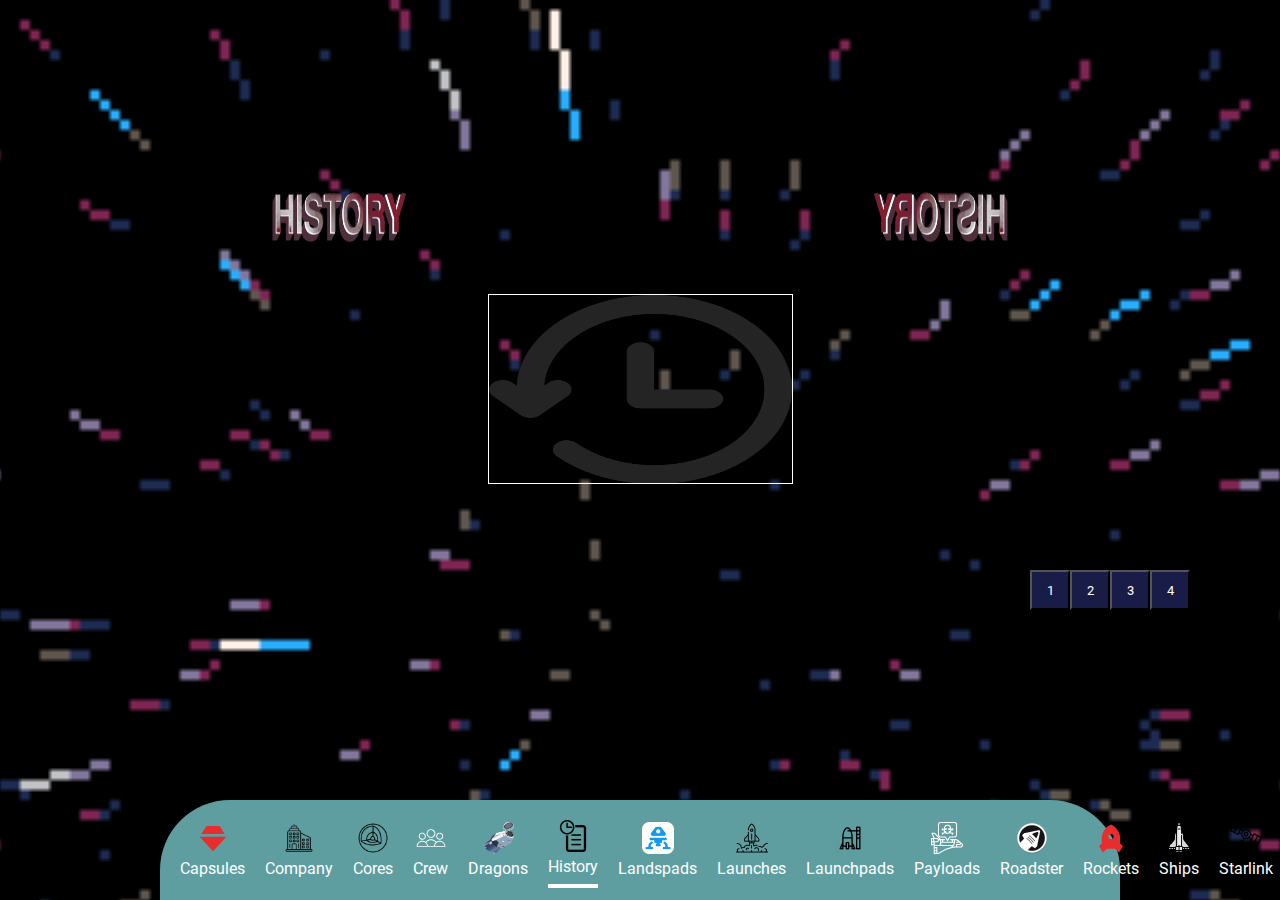
==== views/history.html @ d70baf5b "feat: :sparkles: History title and buttons" ====
<!DOCTYPE html>
<html lang="sp">

<head>
    <meta charset="UTF-8">
    <meta name="viewport" content="width=device-width, initial-scale=1.0">
    <title>Core</title>
    <link rel="stylesheet" href="../css/style.css">
    <script type="module" src="../js/module/history/main.js" defer></script>
</head>

<body>
    <header class="header_title" id="title">
        <!-- <h1>Capsules</h1> -->
    </header>
    <main class="main_information_space_x" id="main">
        <div class="container_main_nav_description" id="container_main_nav_description">        
            <!-- <nav class="main_nav_description" id="nav_main">
                <div class="description_item" id="description_item">
                    <div class="images_nav_left_div" id="div_images_left">
                        <img src="storage/images/icons/grey_check.svg">
                    </div>
                    <div class="information_about_left" id="nav_left_div">
                        <h3>ALL SYSTEMS CHECK</h3>
                        <small>Normal</small>
                    </div>
                </div>
            </nav>
            <nav class="main_nav_description" id="nav_main">
                <div class="description_item" id="description_item">
                    <div class="images_nav_left_div" id="div_images_left">
                        <img src="storage/images/icons/grey_check.svg">
                    </div>
                    <div class="information_about_left" id="nav_left_div">
                        <h3>ALL SYSTEMS CHECK</h3>
                        <small>Normal</small>
                    </div>
                </div>
            </nav>
            <nav class="main_nav_description" id="nav_main">
                <div class="description_item" id="description_item">
                    <div class="images_nav_left_div" id="div_images_left">
                        <img src="storage/images/icons/grey_check.svg">
                    </div>
                    <div class="information_about_left" id="nav_left_div">
                        <h3>ALL SYSTEMS CHECK</h3>
                        <small>Normal</small>
                    </div>
                </div>
            </nav>
            <nav class="main_nav_description" id="nav_main">
                <div class="description_item" id="description_item">
                    <div class="images_nav_left_div" id="div_images_left">
                        <img src="storage/images/icons/grey_check.svg">
                    </div>
                    <div class="information_about_left" id="nav_left_div">
                        <h3>ALL SYSTEMS CHECK</h3>
                        <small>Normal</small>
                    </div>
                </div>
            </nav>
            <nav class="main_nav_description" id="nav_main">
                <div class="description_item" id="description_item">
                    <div class="images_nav_left_div" id="div_images_left">
                        <img src="storage/images/icons/orange_check.svg">
                    </div>
                    <div class="information_about_left" id="nav_left_div">
                        <h3>ALL SYSTEMS CHECK</h3>
                        <small>Normal</small>
                    </div>
                </div>
            </nav>
            <nav class="main_nav_description" id="nav_main">
                <div class="description_item" id="description_item">
                    <div class="images_nav_left_div" id="div_images_left">
                        <img src="storage/images/icons/grey_check.svg">
                    </div>
                    <div class="information_about_left" id="nav_left_div">
                        <h3>ALL SYSTEMS CHECK</h3>
                        <small>Normal</small>
                    </div>
                </div>
            </nav>
            <nav class="main_nav_description" id="nav_main">
                <div class="description_item" id="description_item">
                    <div class="images_nav_left_div" id="div_images_left">
                        <img src="storage/images/icons/grey_check.svg">
                    </div>
                    <div class="information_about_left" id="nav_left_div">
                        <h3>ALL SYSTEMS CHECK</h3>
                        <small>Normal</small>
                    </div>
                </div>
            </nav>
            <nav class="main_nav_description" id="nav_main">
                <div class="description_item" id="description_item">
                    <div class="images_nav_left_div" id="div_images_left">
                        <img src="storage/images/icons/green_check.svg">
                    </div>
                    <div class="information_about_left" id="nav_left_div">
                        <h3>ALL SYSTEMS CHECK</h3>
                        <small>Normal</small>
                    </div>
                </div>
            </nav>
            <nav class="main_nav_description" id="nav_main">
                <div class="description_item" id="description_item">
                    <div class="images_nav_left_div" id="div_images_left">
                        <img src="storage/images/icons/grey_check.svg">
                    </div>
                    <div class="information_about_left" id="nav_left_div">
                        <h3>ALL SYSTEMS CHECK</h3>
                        <small>Normal</small>
                    </div>
                </div>
            </nav>
            <nav class="main_nav_description" id="nav_main">
                <div class="description_item" id="description_item">
                    <div class="images_nav_left_div" id="div_images_left">
                        <img src="storage/images/icons/grey_check.svg">
                    </div>
                    <div class="information_about_left" id="nav_left_div">
                        <h3>ALL SYSTEMS CHECK</h3>
                        <small>Normal</small>
                    </div>
                </div>
            </nav> -->
        </div>
        <section class="Main_center_information" id="Main_center_information">
            <!-- SUPERIOR-->
            <article class="section_information_superior">
                <!-- <div class="carousel__item">
                    <div class="item__progress__bar">
                        <div class="progress__value">
                            <strong>Atmospheric acceleration</strong>
                            <small>23.60 %</small>
                            <small>420 kN <br> 94.000 Lbf</small>
                        </div>
                    </div>
                </div>

                <div class="carousel__item">
                    <div class="item__progress__bar">
                        <div class="progress__value">
                            <strong>Speed in Space</strong>
                            <small>24.49 %</small>
                            <small>480 kN <br> 110.000 Lbf</small>
                        </div>
                    </div>
                </div> -->
            </article>
            <!-- SUPERIOR -->

            <!-- MITAD -->
            <div class="rockets_gif">
                <div class="image_rocket">
                    <img src="../storage/images/history gif.gif" alt="image left">
                </div>

                <div class="image_rocket_right">
                    <img src="../storage/images/history gif.gif" alt="image right">
                </div>
            </div>
            <!-- MITAD -->

            <!-- CARRUSEL -->
            <div class="main-container">
                <div class="Main_center_information_carrusel">
                    <div class="images_carrusel">
                        <img src="../storage/images/hisotry.png" class="LAimage">
                    </div>
                </div>
            </div>
            <!-- CARRUSEL-->

            <!-- INFERIOR -->
            <article class="section_information_inferior">
                <!-- <div class="information_table_left">
                    <h3>CONNECTIONS</h3>
                    <hr>
                    <div class="specific_information_table_left">
                        <div>
                            <span class="left">Manual Rigs</span>
                            <strong class="right">Connected</strong>
                        </div>
                        <div>
                            <span class="left">Changelog</span>
                            <strong class="right">Connected</strong>
                        </div>
                        <div>
                            <span class="left">Airlock</span>
                            <strong class="right">Connected</strong>
                        </div>
                        <div>
                            <span class="left">Wing</span>
                            <strong class="right">Connected</strong>
                        </div>
                    </div>
                </div>

                <div class="information_table_right">
                    <h3>ENGINE INFORMATION</h3>
                    <hr>
                    <div class="specific_information_table_right">
                        <div>
                            <span class="left">Manual Rigs</span>
                            <strong class="right">Connected</strong>
                        </div>
                        <div>
                            <span class="left">Changelog</span>
                            <strong class="right">Connected</strong>
                        </div>
                        <div>
                            <span class="left">Airlock</span>
                            <strong class="right">Connected</strong>
                        </div>
                        <div>
                            <span class="left">Wing</span>
                            <strong class="right">Connected</strong>
                        </div>
                    </div>
                </div> -->
            </article>
            <!-- INFERIOR -->
        </section>
        <div class="right_direction">
            <nav class="Main_right_information" id="Main_right_information">
                <!-- <div class="rocket_information_about">
                    <div class="information__container">
                        <div class="information">
                          <label>Rocket weight:</label>
                          <progress max="13.1" value="3.5">3.5%</progress>
                        </div>
                        <div class="information_text">
                          <span>3,5 M <br> 11,5 F</span>
                        </div>
                    </div>
                </div>
                <div class="rocket_information_about">
                    <div class="information__container">
                        <div class="information">
                          <label>Rocket weight:</label>
                          <progress max="13.1" value="3.5">3.5%</progress>
                        </div>
                        <div class="information_text">
                          <span>30.146 kg <br> 66.460 lb</span>
                        </div>
                    </div>
                </div>
                <div class="rocket_information_about">
                    <div class="information__container">
                        <div class="information">
                          <label>Low Earth Orbit :</label>
                          <progress max="13.1" value="3.5">3.5%</progress>
                        </div>
                        <div class="information_text">
                          <span>450 kg<br> 992 lb</span>
                        </div>
                    </div>
                </div>
                <div class="rocket_information_about">
                    <div class="information__container">
                        <div class="information">
                          <label>Geosynchronous Transfer Orbit :</label>
                          <progress max="13.1" value="3.5">3.5%</progress>
                        </div>
                        <div class="information_text">
                          <span>26.700 kg<br> 58.860 lb</span>
                        </div>
                    </div>
                </div>
                <div class="rocket_information_about">
                    <div class="information__container">
                        <div class="information">
                          <label>Mars Orbit :</label>
                          <progress max="13.1" value="3.5">3.5%</progress>
                        </div>
                        <div class="information_text">
                          <span>100.000 kg<br> 220.000 lb</span>
                        </div>
                    </div>
                </div>
                <div class="rocket_information_about">
                    <div class="information__container">
                        <div class="information">
                          <label>Moon Orbit :</label>
                          <progress max="13.1" value="3.5">3.5%</progress>
                        </div>
                        <div class="information_text">
                          <span>100.000 kg<br> 220.000 lb</span>
                        </div>
                    </div>
                </div>
                <div class="rocket_information_about">
                    <div class="information__container">
                        <div class="information">
                          <label>Pluto Orbit :</label>
                          <progress max="13.1" value="3.5">3.5%</progress>
                        </div>
                        <div class="information_text">
                          <span>100.000 kg<br> 220.000 lb</span>
                        </div>
                    </div>
                </div>
                <div class="rocket_information_about">
                    <div class="information__container">
                        <div class="information">
                          <label>Rocket Height :</label>
                          <progress max="13.1" value="3.5">3.5%</progress>
                        </div>
                        <div class="information_text">
                          <span>22,25 M <br> 73 F</span>
                        </div>
                    </div>
                </div>
                <div class="rocket_information_about">
                    <div class="information__container">
                        <div class="information">
                          <label>Rocket diameter :</label>
                          <progress max="13.1" value="3.5">3.5%</progress>
                        </div>
                        <div class="information_text">
                          <span>1,68 M <br> 5,5 F</span>
                        </div>
                    </div>
                </div>
                <div class="rocket_information_about">
                    <div class="information__container">
                        <div class="information">
                          <label>Diameter rocket shield:</label>
                          <progress max="13.1" value="3.5">3.5%</progress>
                        </div>
                        <div class="information_text">
                          <span>1,5 M <br> 4,9 F</span>
                        </div>
                    </div>
                </div>
                <div class="rocket_information_about">
                    <div class="information__container">
                        <div class="information">
                          <label>Height rocket shield :</label>
                          <progress max="13.1" value="3.5">3.5%</progress>
                        </div>
                        <div class="information_text">
                          <span>3,5 M <br> 11,5 F</span>
                        </div>
                    </div>
                </div> -->

            </nav>
            <div class="buttons" id="buttonsContainer">
                <a href="#">
                    <button class="button_main_page">1</button>
                </a>
                <a href="#">
                    <button class="button_main_page">2</button>
                </a>
                <a href="#">
                    <button class="button_main_page">3</button>
                </a>
                <a href="#">
                    <button class="button_main_page">4</button>
                </a>
            </div>

        </div>
    </main>

    <footer class="footer_Space_X" id="footer_Space">
        <ul class="footer_Space_X_ul">
            <li id="Capsules">
                <a href="../index.html">
                    <img src="../storage/images/icons/capsule.svg">
                        <span>Capsules</span>
                </a>
            </li>
            <li id="Company">
                <a href="company.html">
                    <img src="../storage/images/icons/Company.png">
                        <span>Company</span>
                </a>
            </li>
            <li id="Cores">
                <a href="core.html" >
                    <img src="../storage/images/icons/core.png">
                        <span>Cores</span>
                </a>
            </li>
            <li id="Crew">
                <a href="crew.html">
                    <img src="../storage/images/icons/crew.svg">
                        <span>Crew</span>
                </a>
            </li>
            <li id="Dragons">
                <a href="dragons.html">
                    <img src="../storage/images/icons/dragons.png">
                        <span>Dragons</span>
                </a>
            </li>
            <li id="History">
                <a href="history.html" class="select">
                    <img src="../storage/images/icons/history.png">
                        <span>History</span>
                </a>
            </li>
            <li id="Landspads">
                <a href="landspads.html">
                    <img src="../storage/images/icons/landspads.webp">
                        <span>Landspads</span>
                </a>
            </li>
            <li id="Launches">
                <a href="launches.html">
                    <img src="../storage/images/icons/launch.png">
                        <span>Launches</span>
                </a>
            </li>
            <li id="Launchpads">
                <a href="launchpads.html">
                    <img src="../storage/images/icons/launchpad.webp">
                        <span>Launchpads</span>
                </a>
            </li>
            <li id="Payloads">
                <a href="payloads.html">
                    <img src="../storage/images/icons/payload.svg">
                        <span>Payloads</span>
                </a>
            </li>
            <li id="Roadster">
                <a href="roadster.html">
                    <img src="../storage/images/icons/roadster.png">
                        <span>Roadster</span>
                </a>
            </li>
            <li id="Rockets">
                <a href="rockets.html">
                    <img src="../storage/images/icons/rocket.svg">
                        <span>Rockets</span>
                </a>
            </li>
            <li id="Ships">
                <a href="ships.html">
                    <img src="../storage/images/icons/ships.png">
                        <span>Ships</span>
                </a>
            </li>
            <li id="Starlink">
                <a href="starlink.html">
                    <img src="../storage/images/icons/starlink.png">
                        <span>Starlink</span>
                </a>
            </li>
        </ul>
    </footer>
</body>
</html>
---- css/style.css ----
@import url(variable.css);

* {
    box-sizing: border-box;
    padding: 0;
    margin: 0;
}

body {
    /* background-color: var(--color-1); */
    font-family: 'Roboto-Regular';
    background-image: url(../storage/images/background/background-space.gif);
    background-size: cover 
}

/* HEADER */
.header_title {
    display: flex;
    justify-content: center;
    color: var(--color-3);
    font-family: 'Roboto-Italic';
    padding: 20px 0px;
}

/* MAIN */
.main_information_space_x {
    color: var(--color-3);
    display: flex;
    flex-direction: row;
    gap: 15px;
}

/* LEFT */

/* NAV IZQUIERDA/LEFT - ALL */
.container_main_nav_description {
    width: 20%;
    /* background-color: rebeccapurple; */
    overflow: hidden;
    overflow-y: scroll;
    display: flex;
    height: 500px;
    flex-direction: column;
    flex-wrap: nowrap;
    justify-content: space-between;
    align-items: center;
}

.description_item {
    display: flex;
    gap: 15px;
    margin-bottom: 15px;
}

/* NAV IZQUIERDA/LEFT - Images */
.container_main_nav_description img {
    height: 32px;
    width: 32px;
    margin-left: 15px;
}

/* NAV IZQUIERDA/LEFT - Tittle */
.container_main_nav_description h3 {
    font-family: 'Roboto-Regular';
    font-size: 1.17em;
}

/* NAV IZQUIERDA/LEFT - Small (text) */
.container_main_nav_description small {
    font-family: 'Roboto-Regular';
    text-align: justify;
}

.container_main_nav_description small a {
    color: var(--color-3);
    text-decoration: none;

}

/* MIDDLE */

/*SECTION MAIN/CENTER */
.Main_center_information {
    width: 60%;
    /* background-color: thistle ; */
}

/* MAIN SUPERIOR */
.section_information_superior {
    display: flex;
    flex-direction: row;
    justify-content: space-around;
    height: 100px;
}

.progress__value {
    display: flex;
    flex-direction: column;
    justify-content: center;
    text-align: center;
    align-items: center;
    width: 150px;
    height: 150px;
}

.progress__value strong {
    text-align: center;
}
/* GIFS CENTRALES */
.rockets_gif {
    display: flex;
    flex-direction: row;
    justify-content: space-between;
    flex-wrap: nowrap;
    align-items: center;
}

.image_rocket img, .image_rocket_right img {
    height: 150px;
    width: 150px;
}

.image_rocket_right {
    transform: scaleX(-1);
}

/* CARRUSEL */
/* Contenedor principal */
.main-container {
    display: flex;
    justify-content: center;
    align-items: center;
    width: 100%;
}

/* Contenedor del carrusel */
.Main_center_information_carrusel {
    display: flex;
    height: 190px;
    width: 305px;
    border: 1px solid var(--color-3);
    overflow: hidden; /* Evitar desbordamiento */
    /* No necesitamos justify-content ni align-items aquí, ya que estamos centrando este div dentro del contenedor principal */
}

/* Images*/
.images_carrusel {
    display: flex;
    flex-direction: row;
    width: 100%;
    gap:30px;
    overflow-x: scroll;
    flex-shrink: 0;
    align-items: center;
    justify-content: center;
    height: 189px;
    /* background-color: var(--color-5); */
}

.LAimage {
    height: 189px;
    width: 100%;
}


/* ARTICLE BELOW */
.section_information_inferior {
    display: flex;
    flex-direction: row;
    justify-content: space-between;
    color: var(--color-3);
}

hr {
color: #000;
height: 1px;
background-color: #000;
}

.information_table_left, .information_table_right {
    height: 150px;
    overflow: hidden;
    overflow-y: scroll;
    /* background-color: aqua; */
    display: flex;
    flex-direction: column;
    width: 25%;
}

.specific_information_table_left, .specific_information_table_right {
    display: flex;
    flex-direction: column;
}

.specific_information_table_left div, .specific_information_table_right div {
    display: flex;
    justify-content: space-between;
    padding: 5px;
}

.left {
    text-align: left;
}

.right {
    text-align: right;
}

/* RIGHT */
.right_direction {
    display: flex;
    flex-direction: column;
    width: 20%;
}

/* NAV DERECHA/RIGHT */
.Main_right_information{
    /* background-color: aliceblue; */
    height: 500px;
    margin-bottom: 30px;
    overflow: hidden;
    overflow-y: scroll;
    justify-content: space-between;
    gap: 15px;
    display: flex;
    flex-direction: column;
}

.information__container {
    display: flex;
    flex-direction: row;
    flex-wrap: nowrap;
    align-items: center;
    justify-content: space-around;
}

.information {
    display: flex;
    flex-direction: column;
    flex-wrap: nowrap;
    align-items: flex-start;
}

.information_text {
    display: flex;
    flex-direction: column;
    flex-wrap: nowrap;
    align-content: center;
    justify-content: center;
    align-items: flex-end;
}

/* Buttons*/
.buttons {
    display: flex;
    flex-direction: row;
    align-items: center;
    width: 160px;
    overflow: hidden;
    overflow-x: scroll;

}

button {
    color: var(--color-3);
    background-color: var(--color-1);
    border-radius: 0%;
    height: 40px;
    width: 40px;
    font-family: 'Roboto-Regular';
}

.select {
    padding: 8px 0;
    border-bottom: 4px solid var(--color-3);
}
/* .buttons a:first-child{
    border-top-left-radius: 10px;
    border-bottom-left-radius: 10px;
}

.buttons a:last-child{
    border-top-right-radius: 10px;
    border-bottom-right-radius: 10px;
} */

/*Button animations*/
button:hover {
    filter: invert(1);
}

/* FOOTER */
.footer_Space_X {
    display: flex;
    background-color: cadetblue;
    padding: 20px 0px;
    width: 75%;
    border-top-left-radius: 70px;
    border-top-right-radius: 70px;
    position: absolute;
    bottom: 0; /* Alinea el footer en la parte inferior */
    left: 50%; /* Centra horizontalmente */
    transform: translateX(-50%); /* Corrige la centración horizontal */
    height: 100px;
    align-content: center;
}

.footer_Space_X_ul {
    list-style: none;
    display: flex;
    flex-direction: row;
    flex-wrap: nowrap;
    justify-content: space-between;
    padding: 5px 10px;
    align-items: center;
}

.footer_Space_X_ul li {
    margin: 10px;
    text-align: center;
}

.footer_Space_X_ul li a {
    color: var(--color-3);
    text-decoration: none;
    display: flex;
    flex-direction: column;
    align-items: center;
    font-family: 'Roboto-Regular';
}

.footer_Space_X_ul li a img {
    height: 32px;
    width: 32px;
    margin-bottom: 5px;
}

.footer_Space_X_ul li a:hover {
    color: var(--color-6);
}
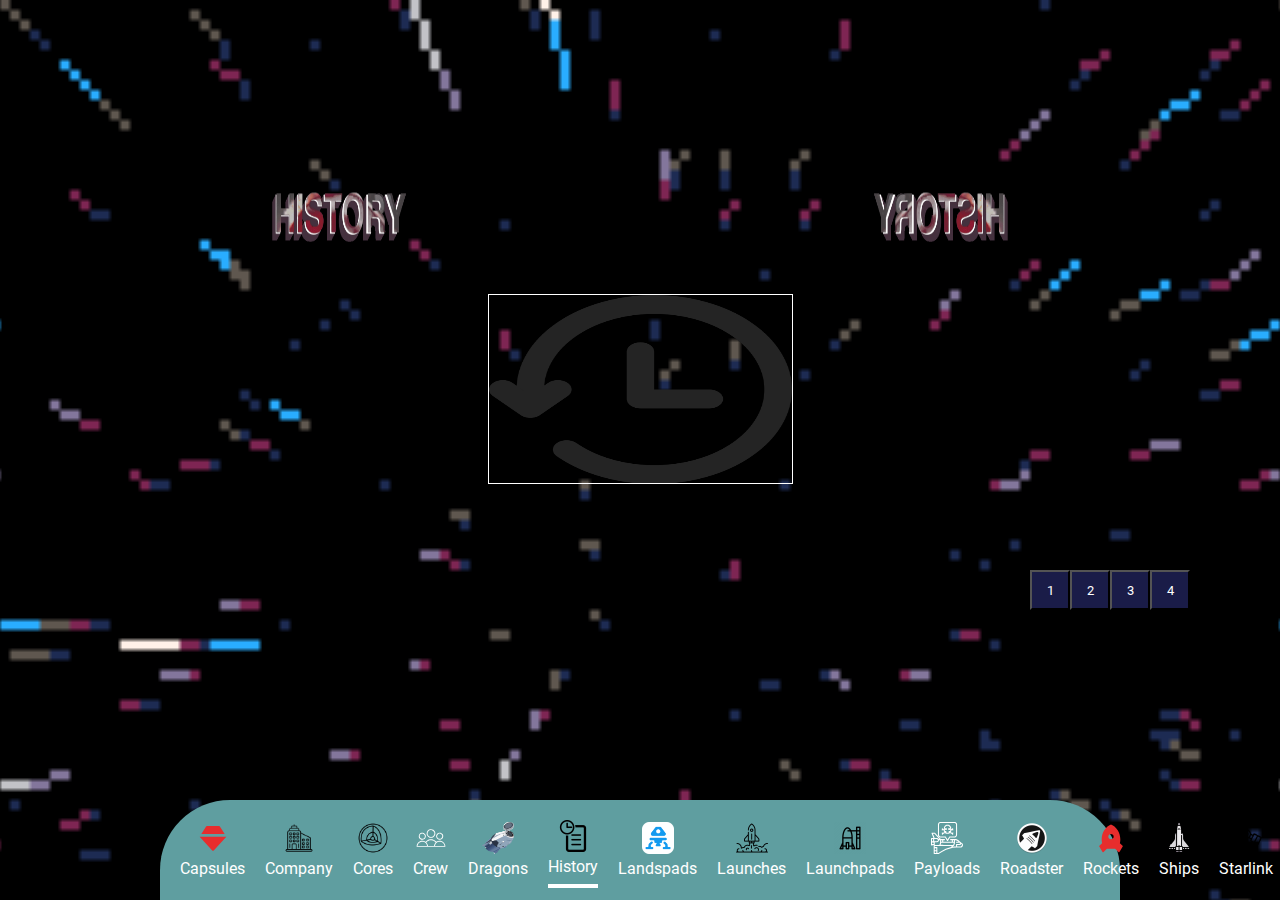
==== commit 4ed96acd: "fix: :art: Wrong name of site" ====
--- a/views/history.html
+++ b/views/history.html
@@ -4,7 +4,7 @@
 <head>
     <meta charset="UTF-8">
     <meta name="viewport" content="width=device-width, initial-scale=1.0">
-    <title>Core</title>
+    <title>History</title>
     <link rel="stylesheet" href="../css/style.css">
     <script type="module" src="../js/module/history/main.js" defer></script>
 </head>
